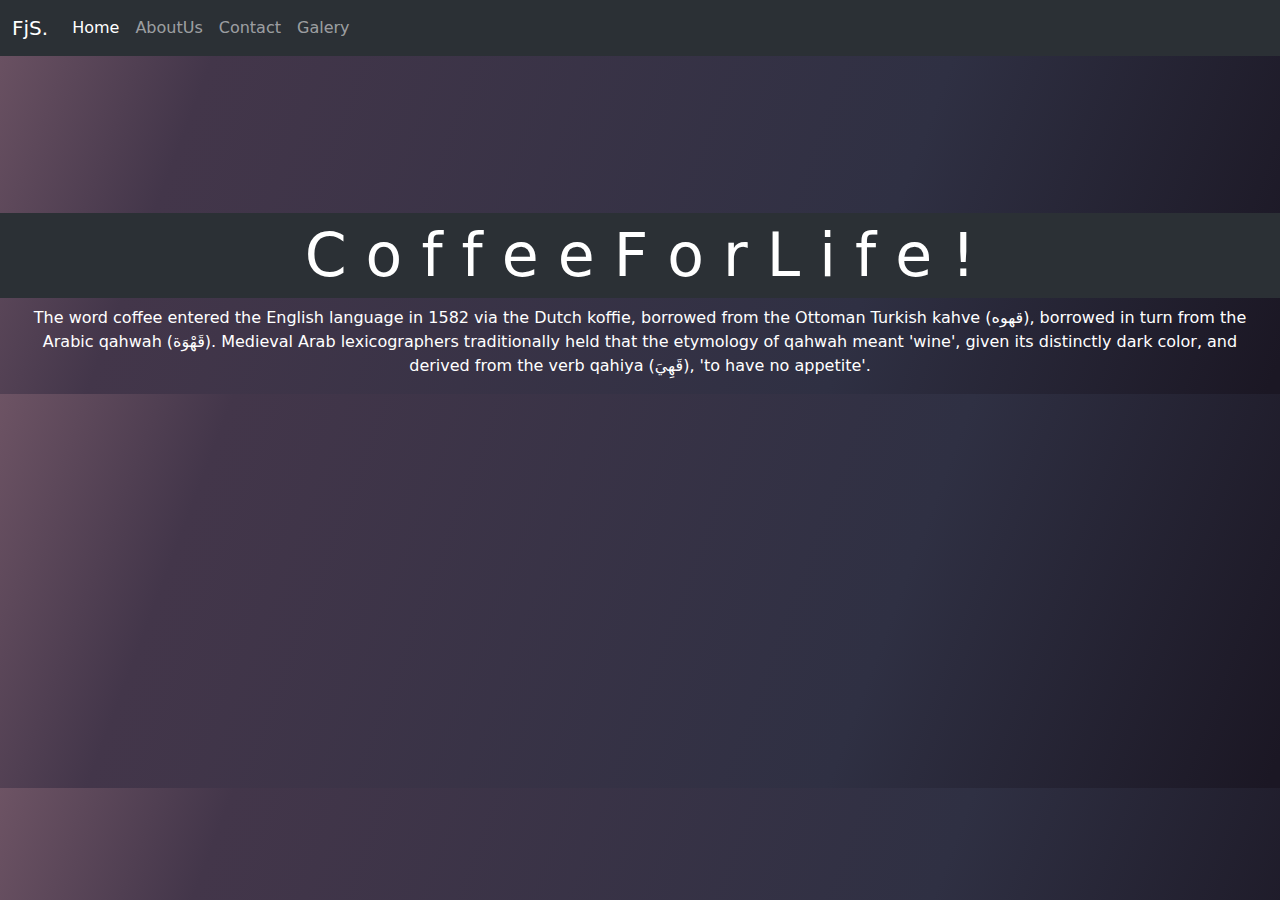
==== index.html @ 192b1f46 "videos" ====
<!DOCTYPE html>
<html lang="en">
  <head>
    <meta charset="UTF-8" />
    <meta http-equiv="X-UA-Compatible" content="IE=edge" />
    <meta name="viewport" content="width=device-width, initial-scale=1.0" />
    <title>Coffee For Life</title>
    <meta
      name="description"
      content="Coffe for Life, coffee dream, flavour coffee"
    />
    <link rel="stylesheet" href="src/style.css" />
    <link
      rel="stylesheet"
      href="https://cdn.jsdelivr.net/npm/bootstrap@5.3.0-alpha1/dist/css/bootstrap.min.css"
    />
  </head>
  <body>
    <nav class="navbar navbar-expand-lg bg-body-tertiary" data-bs-theme="dark">
      <div class="container-fluid">
        <a class="navbar-brand" href="#">FjS.</a>
        <button
          class="navbar-toggler"
          type="button"
          data-bs-toggle="collapse"
          data-bs-target="#navbarNavDropdown"
          aria-controls="navbarNavDropdown"
          aria-expanded="false"
          aria-label="Toggle navigation"
        >
          <span class="navbar-toggler-icon"></span>
        </button>
        <div class="collapse navbar-collapse" id="navbarNavDropdown">
          <ul class="navbar-nav">
            <li class="nav-item">
              <a class="nav-link active" aria-current="page" href="index.html"
                >Home</a
              >
            </li>
            <li class="nav-item">
              <a class="nav-link" href="about.html">AboutUs</a>
            </li>
            <li class="nav-item">
              <a class="nav-link" href="contact.html">Contact</a>
            </li>
            <li class="nav-item">
              <a class="nav-link" href="galery.html">Galery</a>
            </li>
          </ul>
        </div>
      </div>
    </nav>
    <video src="videos/videoheading.mp4"></video>
    <h1 class="heading">C o f f e e F o r L i f e !</h1>
    <div class="body-container container-fluid">
      <p class="paragraph">
        The word coffee entered the English language in 1582 via the Dutch
        koffie, borrowed from the Ottoman Turkish kahve (قهوه), borrowed in turn
        from the Arabic qahwah (قَهْوَة). Medieval Arab lexicographers
        traditionally held that the etymology of qahwah meant 'wine', given its
        distinctly dark color, and derived from the verb qahiya (قَهِيَ), 'to
        have no appetite'.
      </p>
      <!--Body Container-->
    </div>
  </div>
    <!--End-Container-Website-->
    <script src="https://cdn.jsdelivr.net/npm/bootstrap@5.3.0-alpha1/dist/js/bootstrap.bundle.min.js"></script>
  </body>
</html>
---- src/style.css ----
body {
  background: linear-gradient(
    110.6deg,
    rgb(156, 116, 129) -18.3%,
    rgb(67, 54, 74) 16.4%,
    rgb(47, 48, 67) 68.2%,
    rgb(27, 23, 36) 99.1%
  );
}

.heading {
  font-size: 60px;
  color: white;
  background-color: #2b3035;
  text-align: center;
  padding: 0.5%;
}

p {
  text-align: center;
  color: white;
}
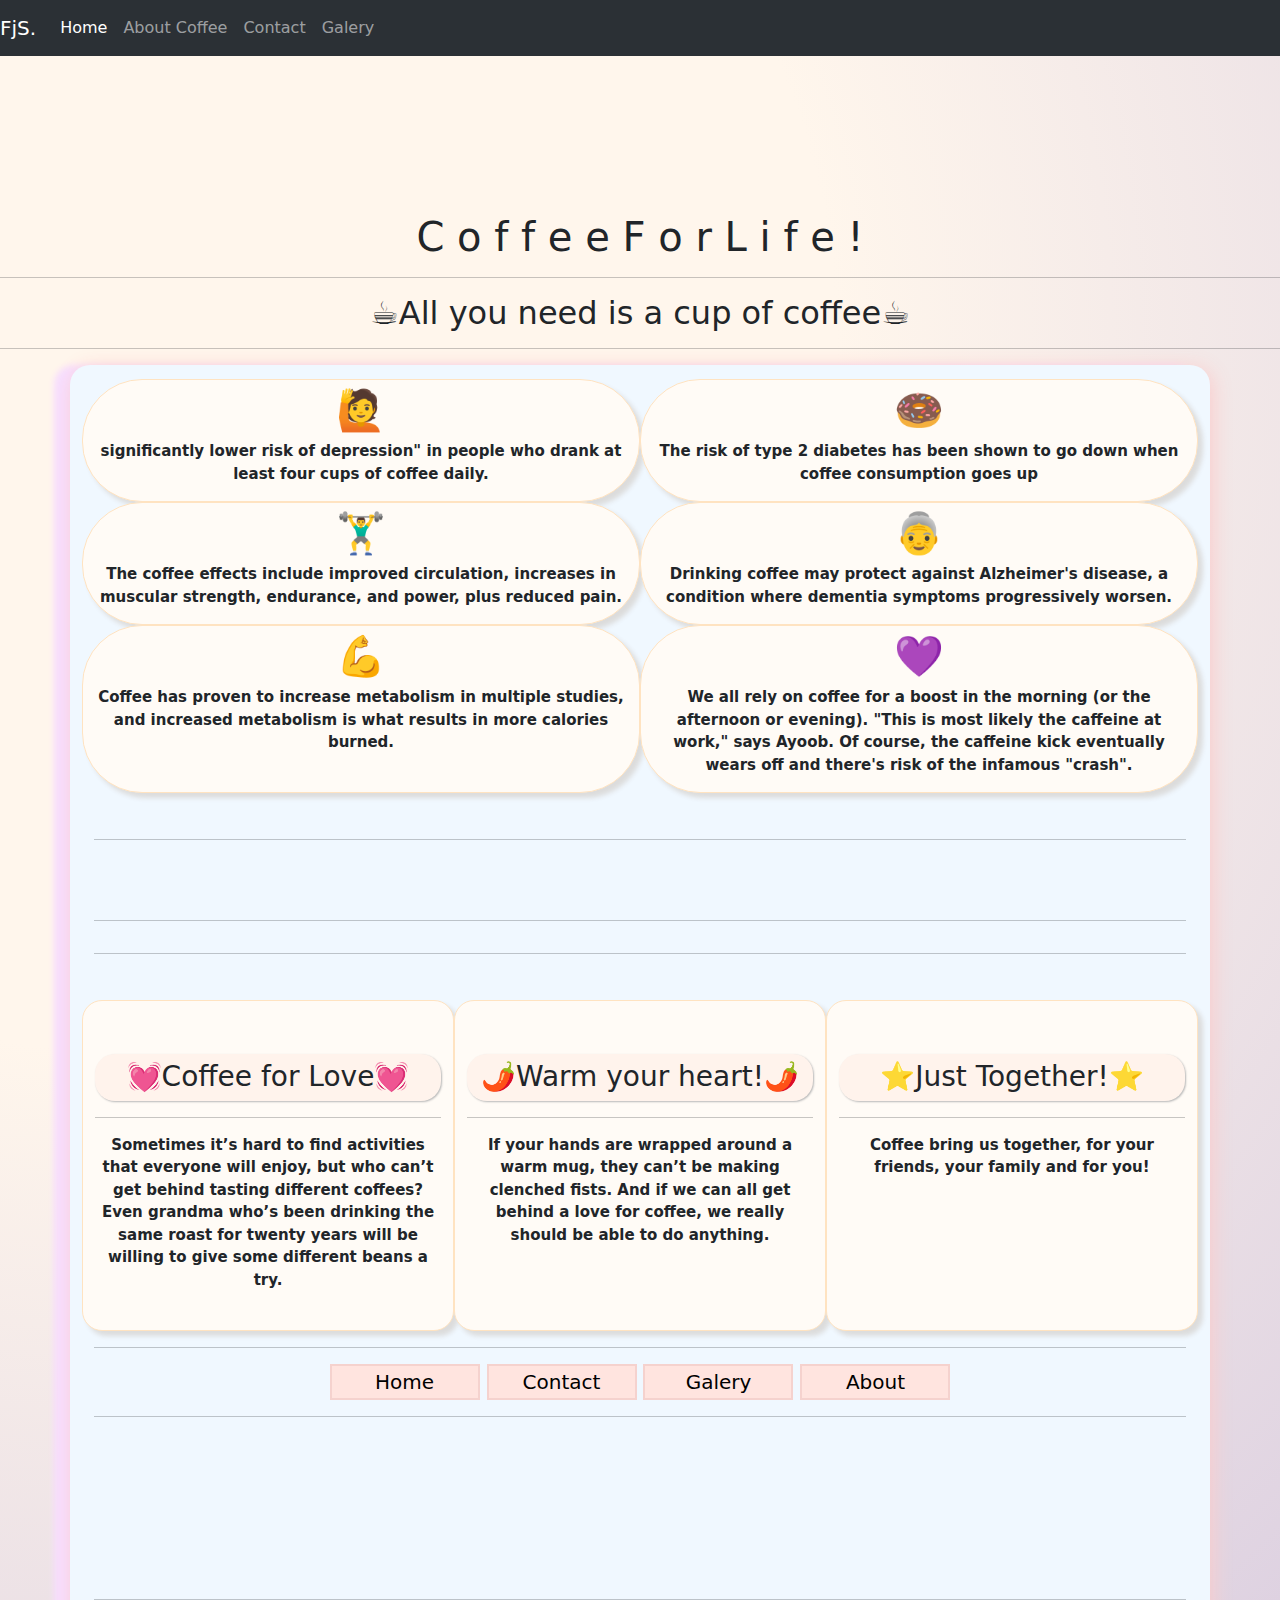
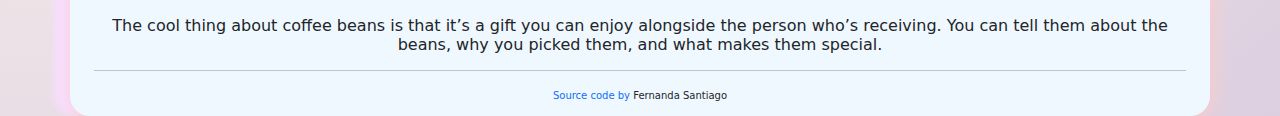
==== commit f665ccef: "updating all index/html" ====
--- a/index.html
+++ b/index.html
@@ -14,57 +14,236 @@
       rel="stylesheet"
       href="https://cdn.jsdelivr.net/npm/bootstrap@5.3.0-alpha1/dist/css/bootstrap.min.css"
     />
+    <script
+      src="https://kit.fontawesome.com/12e117d926.js"
+      crossorigin="anonymous"
+    ></script>
   </head>
   <body>
     <nav class="navbar navbar-expand-lg bg-body-tertiary" data-bs-theme="dark">
-      <div class="container-fluid">
-        <a class="navbar-brand" href="#">FjS.</a>
-        <button
-          class="navbar-toggler"
-          type="button"
-          data-bs-toggle="collapse"
-          data-bs-target="#navbarNavDropdown"
-          aria-controls="navbarNavDropdown"
-          aria-expanded="false"
-          aria-label="Toggle navigation"
-        >
-          <span class="navbar-toggler-icon"></span>
-        </button>
-        <div class="collapse navbar-collapse" id="navbarNavDropdown">
-          <ul class="navbar-nav">
-            <li class="nav-item">
-              <a class="nav-link active" aria-current="page" href="index.html"
-                >Home</a
-              >
-            </li>
-            <li class="nav-item">
-              <a class="nav-link" href="about.html">AboutUs</a>
-            </li>
-            <li class="nav-item">
-              <a class="nav-link" href="contact.html">Contact</a>
-            </li>
-            <li class="nav-item">
-              <a class="nav-link" href="galery.html">Galery</a>
-            </li>
-          </ul>
-        </div>
+      <a class="navbar-brand" href="#">FjS.</a>
+      <button
+        class="navbar-toggler"
+        type="button"
+        data-bs-toggle="collapse"
+        data-bs-target="#navbarNavDropdown"
+        aria-controls="navbarNavDropdown"
+        aria-expanded="false"
+        aria-label="Toggle navigation"
+      >
+        <span class="navbar-toggler-icon"></span>
+      </button>
+      <div class="collapse navbar-collapse" id="navbarNavDropdown">
+        <ul class="navbar-nav">
+          <li class="nav-item">
+            <a class="nav-link active" aria-current="page" href="index.html"
+              >Home</a
+            >
+          </li>
+          <li class="nav-item">
+            <a class="nav-link" href="about.html">About Coffee</a>
+          </li>
+          <li class="nav-item">
+            <a class="nav-link" href="contact.html">Contact</a>
+          </li>
+          <li class="nav-item">
+            <a class="nav-link" href="galery.html">Galery</a>
+          </li>
+        </ul>
       </div>
     </nav>
-    <video src="videos/videoheading.mp4"></video>
-    <h1 class="heading">C o f f e e F o r L i f e !</h1>
-    <div class="body-container container-fluid">
-      <p class="paragraph">
-        The word coffee entered the English language in 1582 via the Dutch
-        koffie, borrowed from the Ottoman Turkish kahve (قهوه), borrowed in turn
-        from the Arabic qahwah (قَهْوَة). Medieval Arab lexicographers
-        traditionally held that the etymology of qahwah meant 'wine', given its
-        distinctly dark color, and derived from the verb qahiya (قَهِيَ), 'to
-        have no appetite'.
-      </p>
-      <!--Body Container-->
+    <video
+      class="img-fluid"
+      src="videos/video - Converted with FlexClip (1) (1).mp4"
+      autoplay="true"
+      loop="true"
+      muted="true"
+      width="2000"
+    ></video>
+    <h1 class="text-center">C o f f e e F o r L i f e !</h1>
+    <hr />
+    <h2 class="text-center">☕All you need is a cup of coffee☕</h2>
+    <hr />
+    <!--Benefit from coffeee-->
+    <div class="container">
+      <div class="benefit-container container-fluid">
+        <div class="row">
+          <div class="customize-benefits col-sm-6">
+            <span>🙋</span>
+            <p>
+              significantly lower risk of depression" in people who drank at
+              least four cups of coffee daily.
+            </p>
+          </div>
+          <div class="customize-benefits col-sm-6">
+            <span>🍩</span>
+            <p>
+              The risk of type 2 diabetes has been shown to go down when coffee
+              consumption goes up
+            </p>
+          </div>
+        </div>
+        <div class="row">
+          <div class="customize-benefits col-sm-6">
+            <span>🏋️‍♂️</span>
+            <p>
+              The coffee effects include improved circulation, increases in
+              muscular strength, endurance, and power, plus reduced pain.
+            </p>
+          </div>
+          <div class="customize-benefits col-sm-6">
+            <span>👵</span>
+            <p>
+              Drinking coffee may protect against Alzheimer's disease, a
+              condition where dementia symptoms progressively worsen.
+            </p>
+          </div>
+        </div>
+        <div class="row">
+          <div class="customize-benefits col-sm-6">
+            <span>💪</span>
+            <p>
+              Coffee has proven to increase metabolism in multiple studies, and
+              increased metabolism is what results in more calories burned.
+            </p>
+          </div>
+          <div class="customize-benefits col-sm-6">
+            <span>💜</span>
+            <p>
+              We all rely on coffee for a boost in the morning (or the afternoon
+              or evening). "This is most likely the caffeine at work," says
+              Ayoob. Of course, the caffeine kick eventually wears off and
+              there's risk of the infamous "crash".
+            </p>
+          </div>
+        </div>
+        <div class="row">
+          <div class="col-sm-6">
+            <img src="" alt="" />
+          </div>
+          <div class="col-sm-6"></div>
+        </div>
+        <hr />
+        <div class="icon-container">
+          <i class="fa-brands fa-linkedin"></i>
+          <i class="fa-brands fa-discord"></i>
+          <i class="fa-brands fa-square-instagram"></i>
+          <i class="fa-solid fa-laptop-code"></i>
+          <i class="fa-brands fa-facebook"></i>
+        </div>
+        <hr />
+        <div class="row">
+          <img
+            src="images/coffee1.jpg"
+            alt=""
+            class="img-fluid col-sm-3 img-customize"
+          />
+          <img
+            src="images/anthony-tran-8i2fHtStfxk-unsplash.jpg"
+            alt=""
+            class="img-fluid col-sm-3 img-customize"
+          />
+          <img
+            src="images/emre-NZMeJsrMC8U-unsplash.jpg"
+            alt=""
+            class="img-fluid col-sm-3 img-customize"
+          />
+          <img
+            src="images/coffeecolors.jpg"
+            alt=""
+            class="img-fluid col-sm-3 img-customize"
+          />
+        </div>
+        <hr />
+        <br />
+        <div class="row">
+          <div class="col-sm-4 info-customize">
+            <div class="">
+              <br />
+              <h3>💓Coffee for Love💓</h3>
+              <hr />
+              <p>
+                Sometimes it’s hard to find activities that everyone will enjoy,
+                but who can’t get behind tasting different coffees? Even grandma
+                who’s been drinking the same roast for twenty years will be
+                willing to give some different beans a try.
+              </p>
+            </div>
+          </div>
+          <!---->
+          <div class="col-sm-4 info-customize">
+            <div class="">
+              <br />
+              <h3>🌶️Warm your heart!🌶️</h3>
+              <hr />
+              <p>
+                If your hands are wrapped around a warm mug, they can’t be
+                making clenched fists. And if we can all get behind a love for
+                coffee, we really should be able to do anything.
+              </p>
+            </div>
+          </div>
+          <!---->
+          <div class="col-sm-4 info-customize">
+            <div class="">
+              <br />
+              <h3>⭐Just Together!⭐</h3>
+              <hr />
+              <p>
+                Coffee bring us together, for your friends, your family and for
+                you!
+              </p>
+            </div>
+          </div>
+          <!--second section of contents-->
+        </div>
+        <hr />
+        <div class="buttons-links">
+          <button>
+            <a href="index.html" class="buttons-redirect">Home</a>
+          </button>
+          <button>
+            <a href="contact.html" class="buttons-redirect">Contact</a>
+          </button>
+          <button>
+            <a href="galery.html" class="buttons-redirect">Galery</a>
+          </button>
+          <button>
+            <a href="about.html" class="buttons-redirect">About</a>
+          </button>
+        </div>
+        <hr />
+        <div class="row">
+          <video
+            class="col-sm-6 videosbottom"
+            src="videos/video (2).mp4"
+            autoplay="true"
+            loop="true"
+            muted="true"
+            width="700"
+          ></video>
+          <br />
+          <video
+            class="col-sm-6 videosbottom"
+            src="videos/video.mp4"
+            autoplay="true"
+            loop="true"
+            muted="true"
+            width="700"
+          ></video>
+        </div>
+        <hr />
+        <h6 class="text-center fs-6">
+          The cool thing about coffee beans is that it’s a gift you can enjoy
+          alongside the person who’s receiving. You can tell them about the
+          beans, why you picked them, and what makes them special.
+        </h6>
+        <hr />
+        <!--Benefit-Container-End-->
+      </div>
+      <footer><a href="">Source code by</a> Fernanda Santiago</footer>
+      <!--Container End-->
     </div>
-  </div>
-    <!--End-Container-Website-->
     <script src="https://cdn.jsdelivr.net/npm/bootstrap@5.3.0-alpha1/dist/js/bootstrap.bundle.min.js"></script>
   </body>
 </html>
--- a/src/style.css
+++ b/src/style.css
@@ -1,22 +1,119 @@
 body {
-  background: linear-gradient(
-    110.6deg,
-    rgb(156, 116, 129) -18.3%,
-    rgb(67, 54, 74) 16.4%,
-    rgb(47, 48, 67) 68.2%,
-    rgb(27, 23, 36) 99.1%
+  background: radial-gradient(
+    circle at 10% 20%,
+    rgb(255, 246, 236) 39.5%,
+    rgba(100, 46, 122, 0.23) 100.2%
   );
 }
 
-.heading {
-  font-size: 60px;
-  color: white;
-  background-color: #2b3035;
+h3 {
   text-align: center;
-  padding: 0.5%;
+  background-color: rgb(255, 243, 236);
+  padding: 2%;
+  border-radius: 20px;
+  box-shadow: 1px 1px 2px rgb(185, 185, 185);
+}
+
+span {
+  font-size: 40px;
 }
 
 p {
   text-align: center;
-  color: white;
+  font-size: 15px;
 }
+
+button {
+  width: 150px;
+  border-radius: 60px;
+  border: 2px solid rgb(245, 210, 206);
+  background-color: rgb(255, 228, 223);
+  transition: all 0.3s;
+}
+
+button:hover {
+  transform: translateY(-10px);
+  background-color: rgb(255, 255, 255);
+  font-weight: 800;
+}
+
+button a {
+  text-decoration: none;
+  color: black;
+  font-weight: 500;
+}
+
+.videosbottom {
+  border-radius: 30px;
+}
+
+.icon-container {
+  text-align: center;
+}
+
+.icon-container i {
+  font-size: 32px;
+  padding: 1%;
+}
+.container {
+  background-color: aliceblue;
+  padding: 1%;
+  border-radius: 20px;
+  box-shadow: 3px 3px 20px rgb(250, 204, 204), -1em 0 0.4em rgb(247, 222, 255);
+}
+
+.benefit-container {
+  font-weight: 600;
+  padding: 1px 60px;
+  font-size: 20px;
+  width: 600px;
+}
+
+.customize-benefits {
+  transition: all 200ms ease-in-out;
+  box-shadow: 5px 5px 5px rgb(220, 220, 220);
+  border: 1px solid rgb(255, 227, 193);
+  background-color: rgb(255, 251, 246);
+  border-radius: 60px;
+  text-align: center;
+}
+
+.img-customize {
+  transition: all 200ms ease-in-out;
+  border-radius: 40px;
+  box-shadow: 1px 1px 2px rgb(166, 166, 166);
+}
+
+.img-customize:hover {
+  transition: all 200ms ease-in-out;
+  filter: brightness(100%);
+}
+
+.info-customize {
+  margin: 0 auto;
+  box-shadow: 5px 5px 5px rgb(220, 220, 220);
+  border: 1px solid rgb(255, 227, 193);
+  background-color: rgb(255, 251, 246);
+  border-radius: 20px;
+  padding: 2%;
+}
+
+.buttons-redirect {
+}
+
+.buttons-links {
+  text-align: center;
+}
+
+footer {
+  font-size: 10px;
+  text-align: center;
+}
+
+footer a {
+  text-decoration: none;
+}
+
+footer a:hover {
+  color: rgb(255, 11, 255);
+}
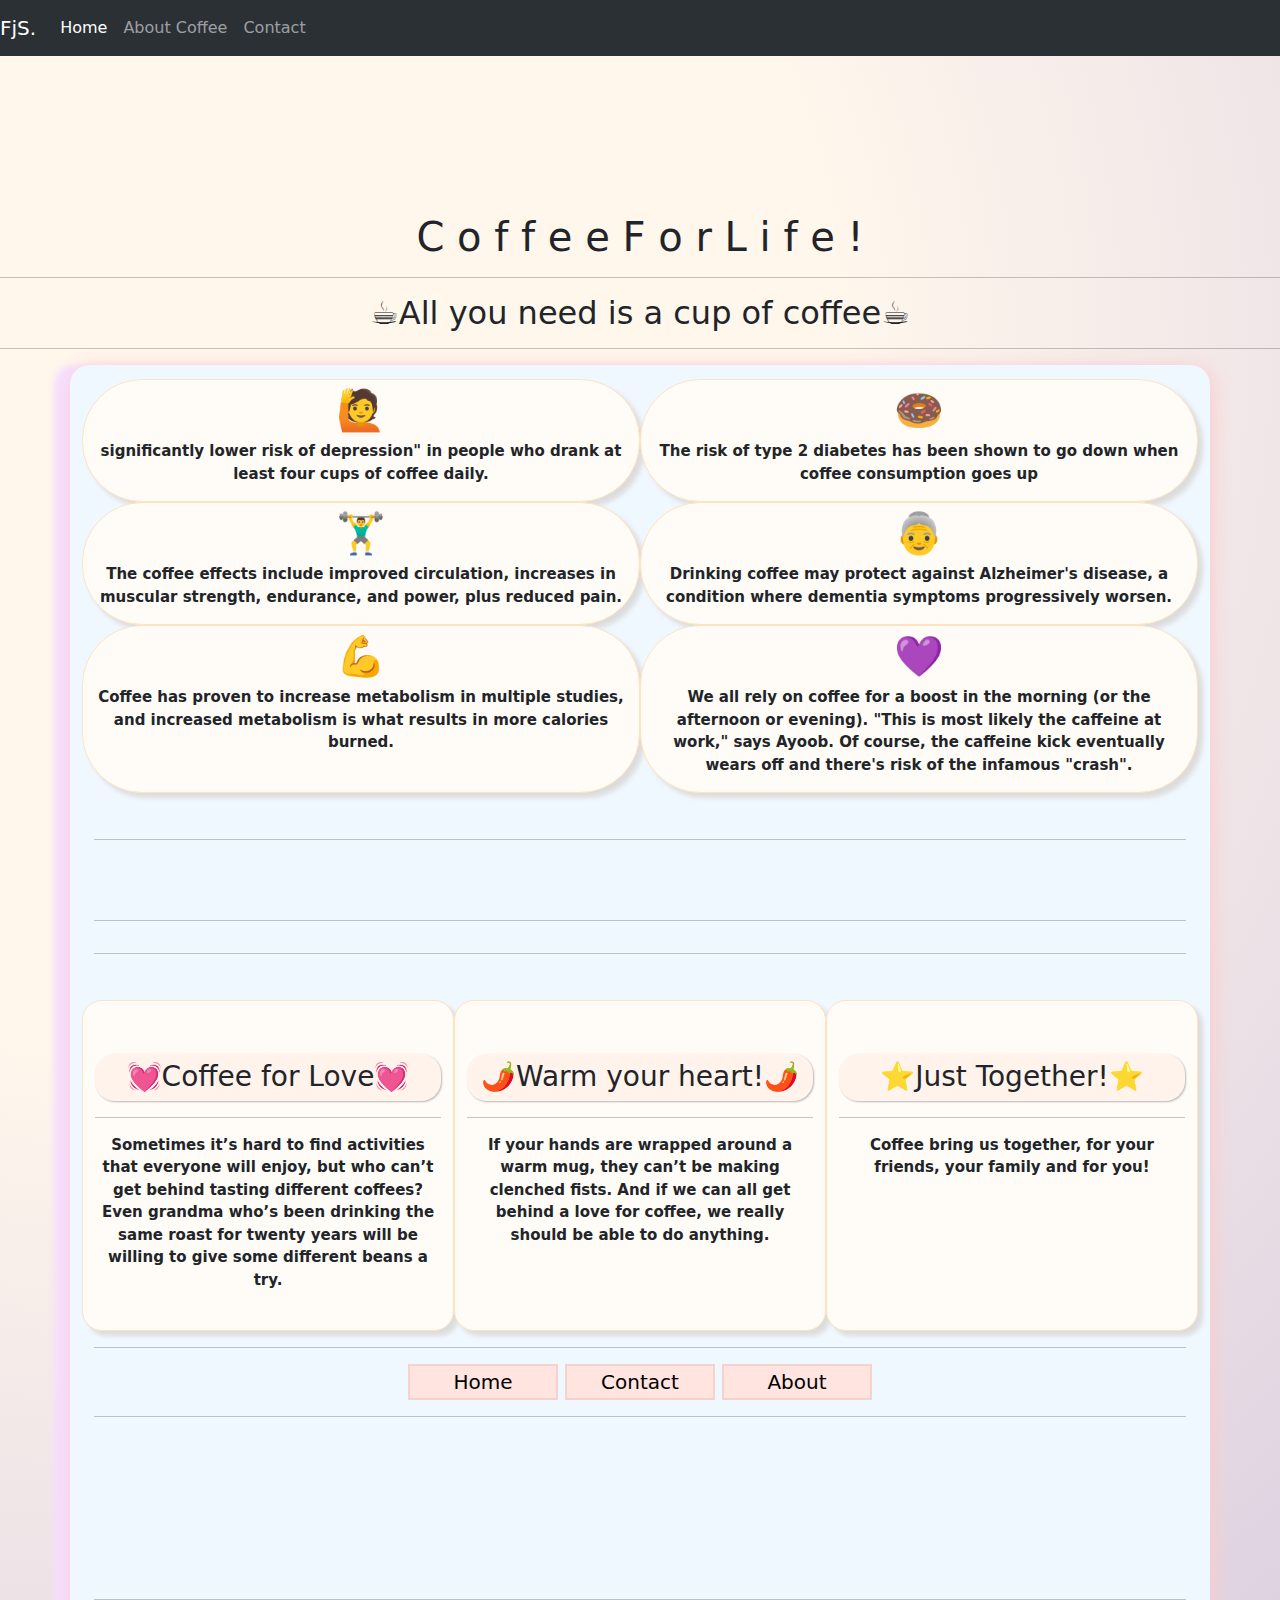
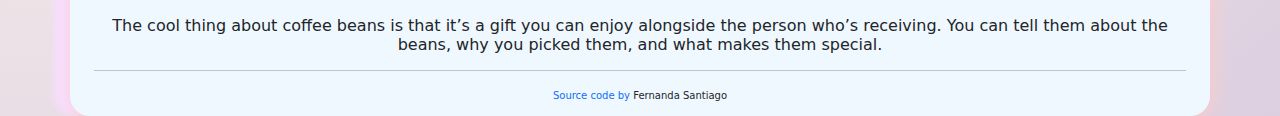
==== commit 8ce5c675: "small smarthphone screen deploy" ====
--- a/index.html
+++ b/index.html
@@ -46,9 +46,6 @@
           <li class="nav-item">
             <a class="nav-link" href="contact.html">Contact</a>
           </li>
-          <li class="nav-item">
-            <a class="nav-link" href="galery.html">Galery</a>
-          </li>
         </ul>
       </div>
     </nav>
@@ -132,27 +129,29 @@
           <i class="fa-brands fa-facebook"></i>
         </div>
         <hr />
-        <div class="row">
-          <img
-            src="images/coffee1.jpg"
-            alt=""
-            class="img-fluid col-sm-3 img-customize"
-          />
-          <img
-            src="images/anthony-tran-8i2fHtStfxk-unsplash.jpg"
-            alt=""
-            class="img-fluid col-sm-3 img-customize"
-          />
-          <img
-            src="images/emre-NZMeJsrMC8U-unsplash.jpg"
-            alt=""
-            class="img-fluid col-sm-3 img-customize"
-          />
-          <img
-            src="images/coffeecolors.jpg"
-            alt=""
-            class="img-fluid col-sm-3 img-customize"
-          />
+        <div class="img-homepage">
+          <div class="row">
+            <img
+              src="images/coffee1.jpg"
+              alt=""
+              class="img-fluid col-sm-3 img-customize"
+            />
+            <img
+              src="images/anthony-tran-8i2fHtStfxk-unsplash.jpg"
+              alt=""
+              class="img-fluid col-sm-3 img-customize"
+            />
+            <img
+              src="images/emre-NZMeJsrMC8U-unsplash.jpg"
+              alt=""
+              class="img-fluid col-sm-3 img-customize"
+            />
+            <img
+              src="images/coffeecolors.jpg"
+              alt=""
+              class="img-fluid col-sm-3 img-customize"
+            />
+          </div>
         </div>
         <hr />
         <br />
@@ -204,9 +203,6 @@
           </button>
           <button>
             <a href="contact.html" class="buttons-redirect">Contact</a>
-          </button>
-          <button>
-            <a href="galery.html" class="buttons-redirect">Galery</a>
           </button>
           <button>
             <a href="about.html" class="buttons-redirect">About</a>
@@ -241,7 +237,10 @@
         <hr />
         <!--Benefit-Container-End-->
       </div>
-      <footer><a href="">Source code by</a> Fernanda Santiago</footer>
+      <footer>
+        <a href="https://github.com/FerJq/Coffee-For-Life-">Source code by</a>
+        Fernanda Santiago
+      </footer>
       <!--Container End-->
     </div>
     <script src="https://cdn.jsdelivr.net/npm/bootstrap@5.3.0-alpha1/dist/js/bootstrap.bundle.min.js"></script>
--- a/src/style.css
+++ b/src/style.css
@@ -98,9 +98,6 @@
   padding: 2%;
 }
 
-.buttons-redirect {
-}
-
 .buttons-links {
   text-align: center;
 }
@@ -117,3 +114,64 @@
 footer a:hover {
   color: rgb(255, 11, 255);
 }
+
+@media (max-width: 600px) {
+  .img-homepage {
+    display: none;
+  }
+}
+/*About*/
+
+.container-about {
+  text-align: center;
+}
+
+.container-about h4 {
+  background-color: pink;
+  width: 300px;
+  margin: 0 auto;
+  padding: 10px;
+  border-radius: 15px;
+}
+
+.container-about p {
+  background-color: bisque;
+  border-radius: 10px;
+  padding: 1%;
+  text-align: center;
+}
+
+.about-images {
+  border-radius: 20px;
+  box-shadow: 1px 1px 10px black;
+}
+
+/*Contact*/
+
+.contact-area {
+  border-radius: 1px;
+  padding: 5%;
+}
+
+.text-contact {
+  text-align: center;
+  background-color: beige;
+  padding: 1%;
+  box-shadow: 1px 1px 5px rgb(176, 176, 176);
+  border-radius: 50px;
+}
+
+.text-contact h3 {
+  background-color: rgb(255, 241, 252);
+  box-shadow: 1px 1px 5px rgb(176, 176, 176);
+}
+
+.video-contact {
+  border-radius: 30px;
+}
+
+@media (max-width: 600px) {
+  .container-contact {
+    display: none;
+  }
+} ;
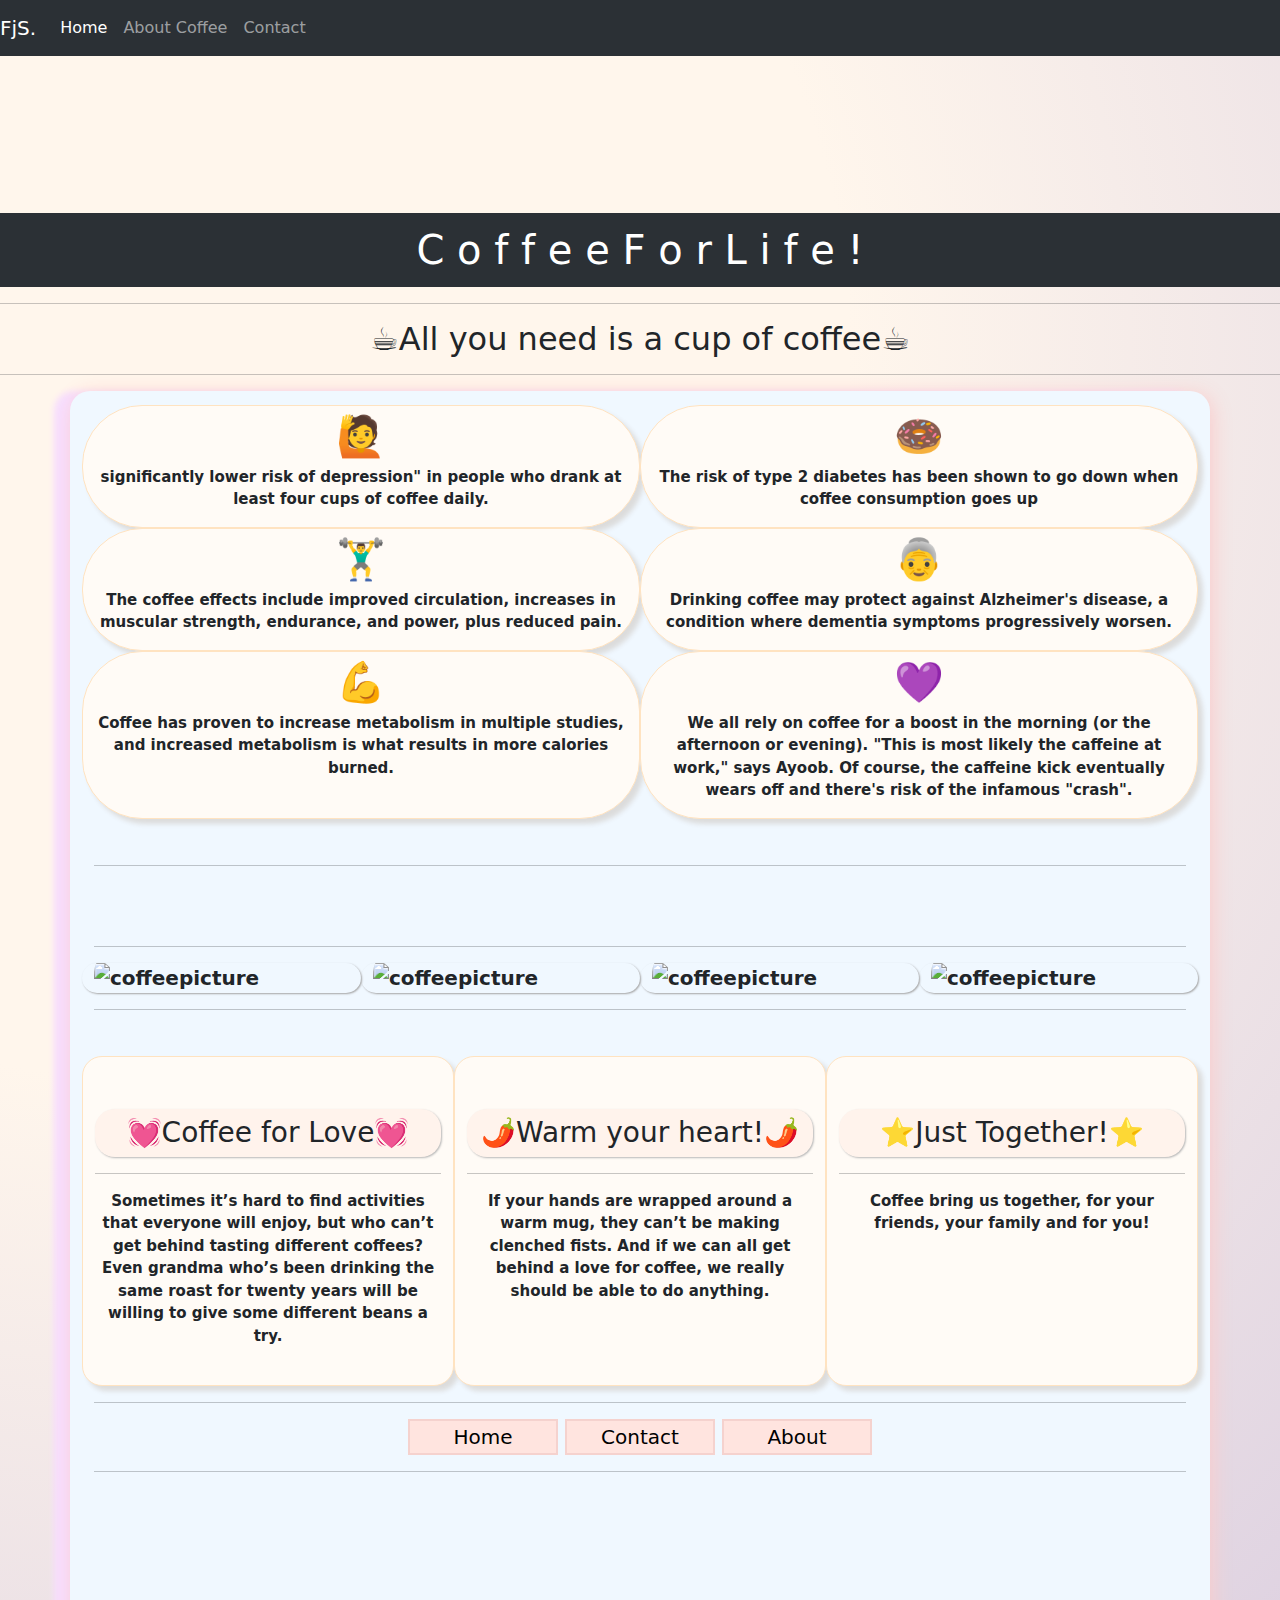
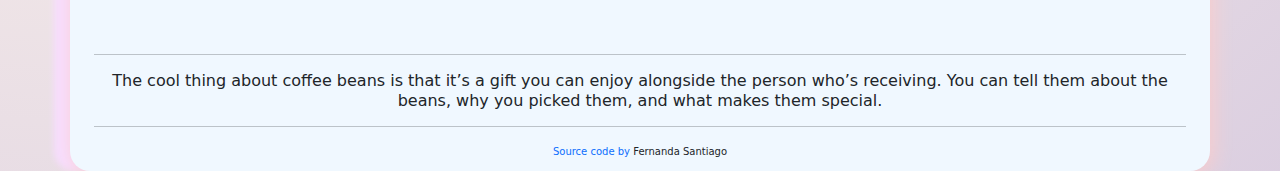
==== commit f4db8ff7: "h1 padding and backgroundcolor" ====
--- a/index.html
+++ b/index.html
@@ -133,22 +133,22 @@
           <div class="row">
             <img
               src="images/coffee1.jpg"
-              alt=""
+              alt="coffeepicture"
               class="img-fluid col-sm-3 img-customize"
             />
             <img
               src="images/anthony-tran-8i2fHtStfxk-unsplash.jpg"
-              alt=""
+              alt="coffeepicture"
               class="img-fluid col-sm-3 img-customize"
             />
             <img
               src="images/emre-NZMeJsrMC8U-unsplash.jpg"
-              alt=""
+              alt="coffeepicture"
               class="img-fluid col-sm-3 img-customize"
             />
             <img
               src="images/coffeecolors.jpg"
-              alt=""
+              alt="coffeepicture"
               class="img-fluid col-sm-3 img-customize"
             />
           </div>
@@ -199,13 +199,15 @@
         <hr />
         <div class="buttons-links">
           <button>
-            <a href="index.html" class="buttons-redirect">Home</a>
+            <a href="index.html" class="buttons-redirect" alt="Home">Home</a>
           </button>
           <button>
-            <a href="contact.html" class="buttons-redirect">Contact</a>
+            <a href="contact.html" class="buttons-redirect" alt="Contact"
+              >Contact</a
+            >
           </button>
           <button>
-            <a href="about.html" class="buttons-redirect">About</a>
+            <a href="about.html" class="buttons-redirect" alt="About">About</a>
           </button>
         </div>
         <hr />
--- a/src/style.css
+++ b/src/style.css
@@ -4,6 +4,12 @@
     rgb(255, 246, 236) 39.5%,
     rgba(100, 46, 122, 0.23) 100.2%
   );
+}
+
+body h1 {
+  background-color: #2b3035;
+  color: white;
+  padding: 1%;
 }
 
 h3 {
@@ -123,7 +129,9 @@
 /*About*/
 
 .container-about {
+  background-image: url("https://s3.amazonaws.com/shecodesio-production/uploads/files/000/071/118/original/nordwood-themes-d9vsO3166UI-unsplash.png?1678586964");
   text-align: center;
+  border-radius: 60px;
 }
 
 .container-about h4 {
@@ -132,6 +140,7 @@
   margin: 0 auto;
   padding: 10px;
   border-radius: 15px;
+  box-shadow: 1px 1px 5px rgb(197, 197, 197);
 }
 
 .container-about p {
@@ -139,6 +148,7 @@
   border-radius: 10px;
   padding: 1%;
   text-align: center;
+  box-shadow: 1px 1px 5px rgb(197, 197, 197);
 }
 
 .about-images {
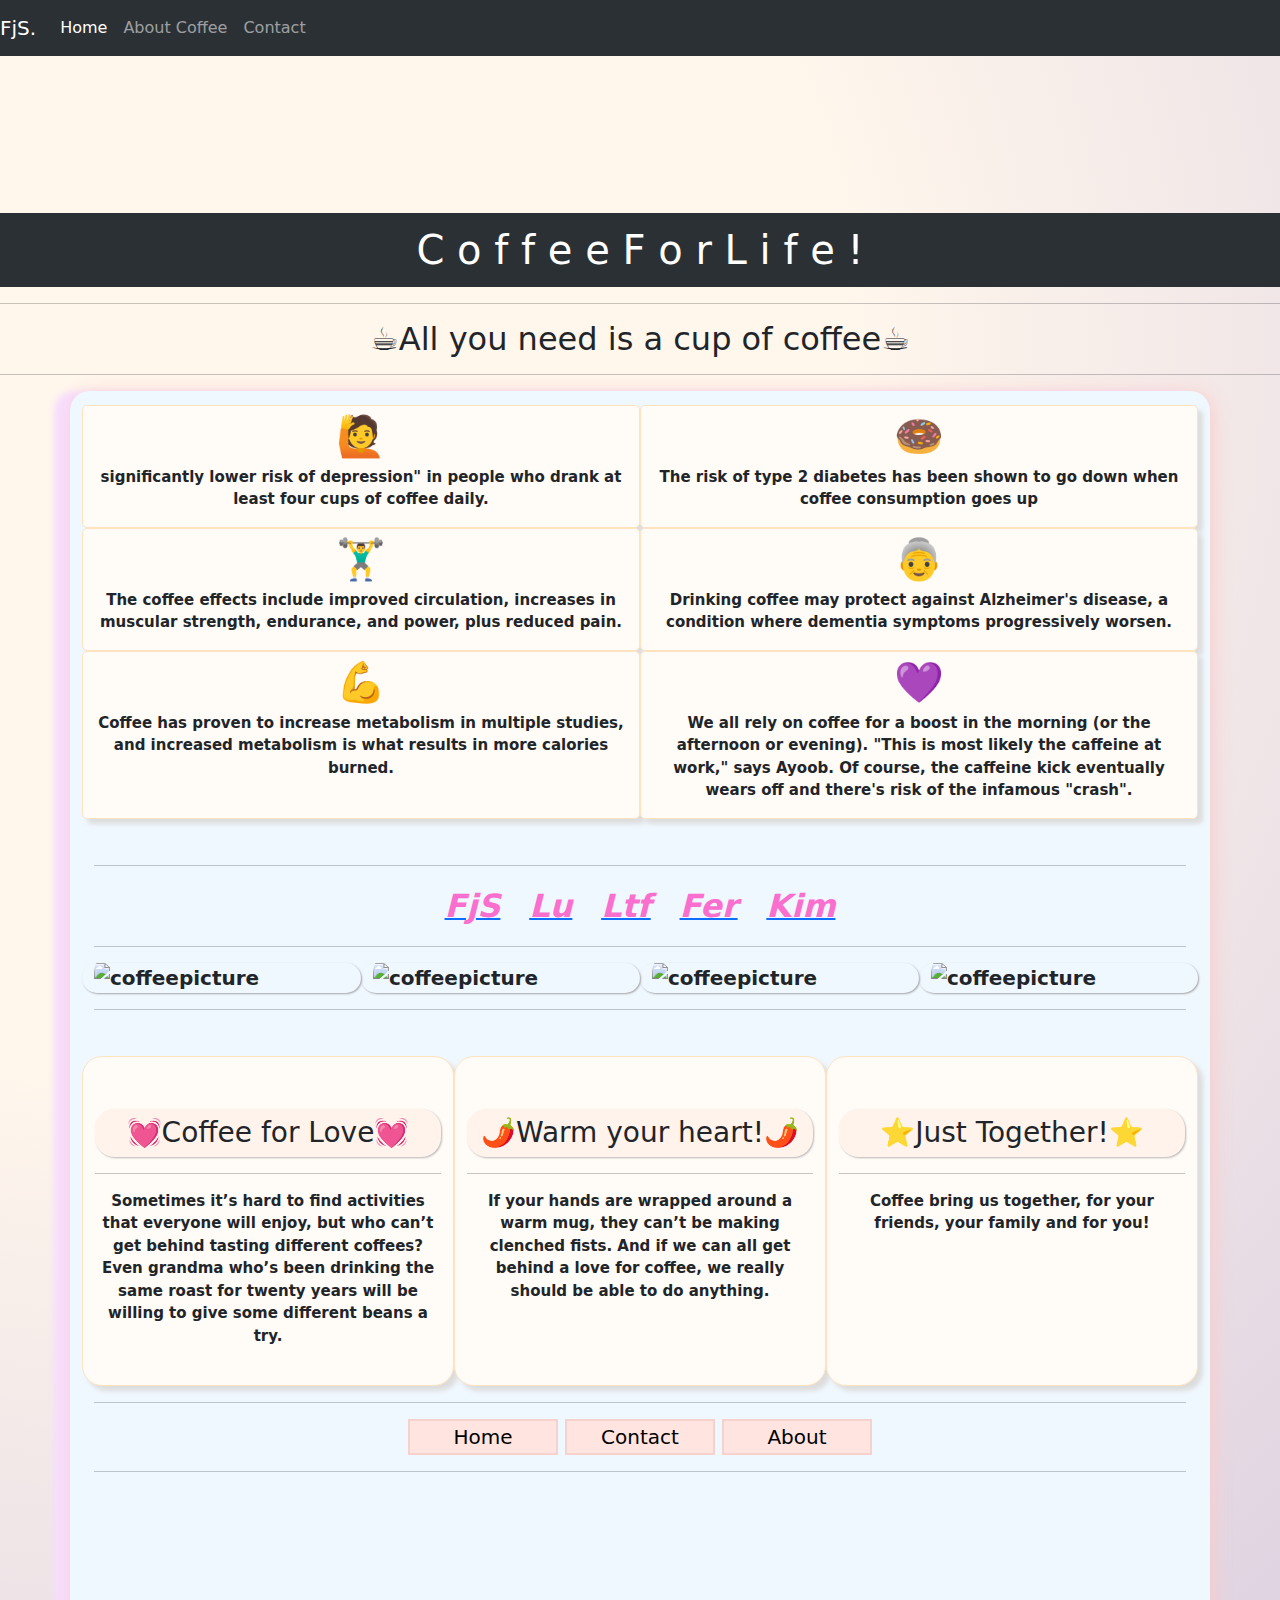
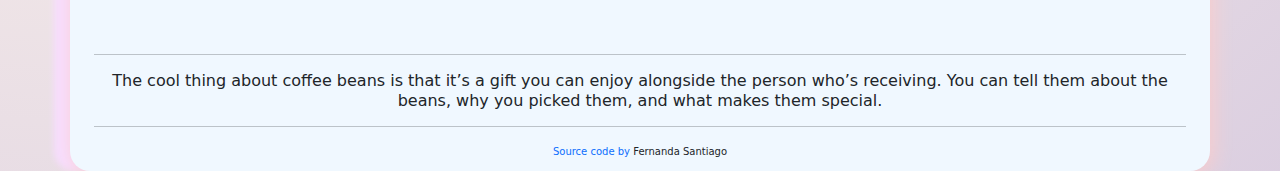
==== commit ad839dcc: "link to icons added and color" ====
--- a/index.html
+++ b/index.html
@@ -50,7 +50,7 @@
       </div>
     </nav>
     <video
-      class="img-fluid"
+      class="img-fluid heading-video"
       src="videos/video - Converted with FlexClip (1) (1).mp4"
       autoplay="true"
       loop="true"
@@ -122,11 +122,24 @@
         </div>
         <hr />
         <div class="icon-container">
-          <i class="fa-brands fa-linkedin"></i>
-          <i class="fa-brands fa-discord"></i>
-          <i class="fa-brands fa-square-instagram"></i>
-          <i class="fa-solid fa-laptop-code"></i>
-          <i class="fa-brands fa-facebook"></i>
+          <a
+            href="https://www.linkedin.com/in/fernanda-santiago-b93b07265/"
+            alt="Linkedin"
+            target="_blank"
+            ><i class="fa-brands fa-linkedin" alt="Fernanda Santiago">FjS</i></a
+          >
+          <a href="https://discord.gg/TH3NwhrP" target="_blank"
+            ><i class="fa-brands fa-discord" alt="lunet#3055">Lu</i></a
+          >
+          <a href="https://www.instagram.com" target="_blank"
+            ><i class="fa-brands fa-square-instagram" a alt="lunetf">Ltf</i></a
+          >
+          <a href="https://github.com/FerJq" target="_blank"
+            ><i class="fa-brands fa-github" alt="FerJq">Fer</i></a
+          >
+          <a href="https://www.facebook.com" target="_blank"
+            ><i class="fa-brands fa-facebook" alt="Kim Han byol">Kim</i></a
+          >
         </div>
         <hr />
         <div class="img-homepage">
--- a/src/style.css
+++ b/src/style.css
@@ -49,6 +49,14 @@
   font-weight: 500;
 }
 
+i {
+  color: rgb(250, 111, 206);
+}
+
+i:hover {
+  filter: brightness(90%);
+}
+
 .videosbottom {
   border-radius: 30px;
 }
@@ -80,8 +88,8 @@
   box-shadow: 5px 5px 5px rgb(220, 220, 220);
   border: 1px solid rgb(255, 227, 193);
   background-color: rgb(255, 251, 246);
-  border-radius: 60px;
   text-align: center;
+  border-radius: 5px;
 }
 
 .img-customize {
@@ -165,7 +173,7 @@
 
 .text-contact {
   text-align: center;
-  background-color: beige;
+  background-color: rgb(255, 255, 234);
   padding: 1%;
   box-shadow: 1px 1px 5px rgb(176, 176, 176);
   border-radius: 50px;
